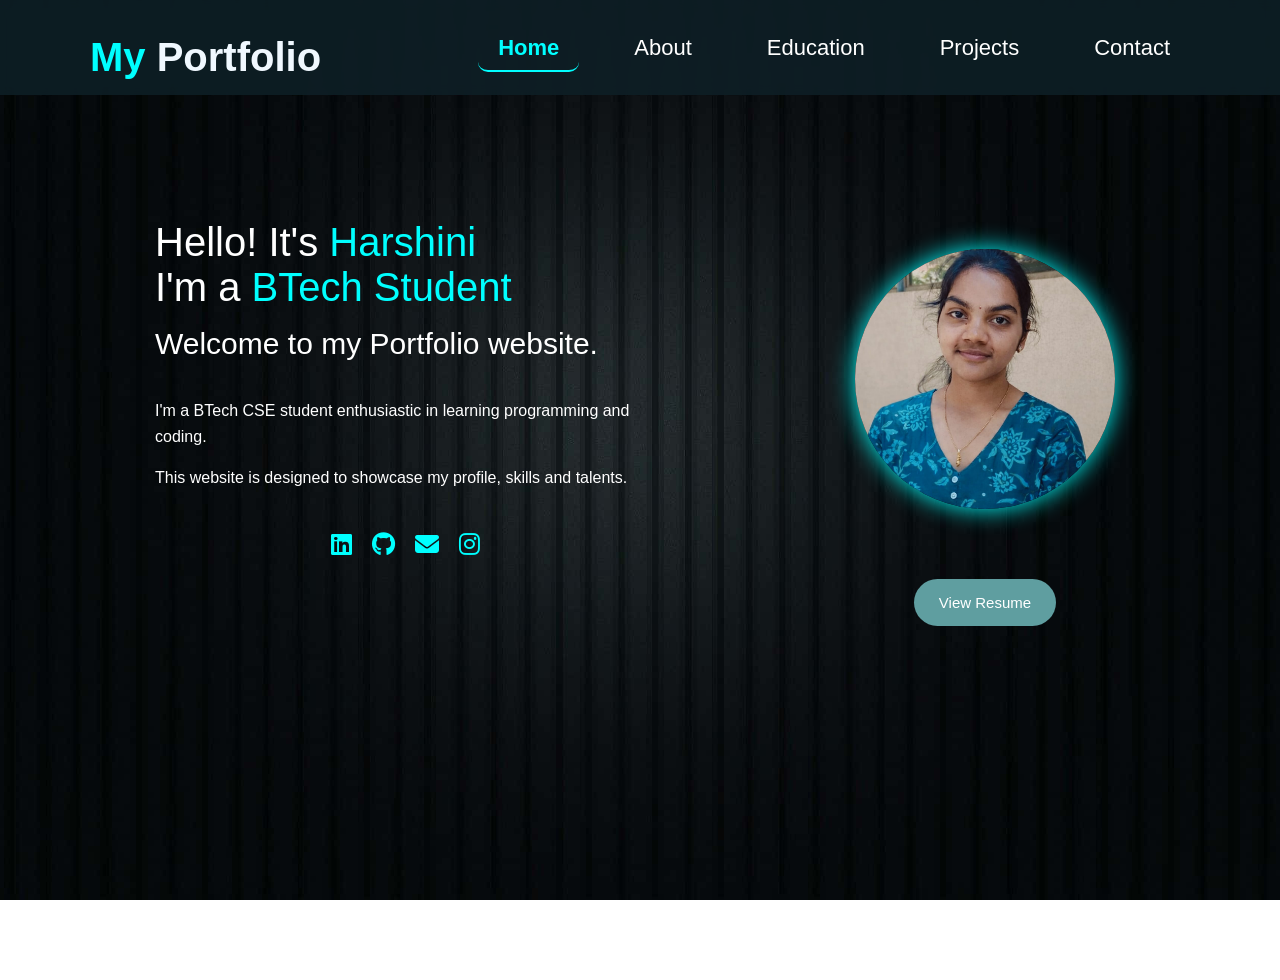
==== index.html @ 45c60335 "Initial portfolio" ====
<!DOCTYPE html>
<html lang="en">
<head>
    <meta charset="UTF-8">
    <title>My Portfolio</title>
    <meta name="viewport" content = "width=device-width, initial-scale=1.0">
    <link rel="stylesheet" href="home.css">

    <!-- Font Awesome for icons -->
    <link rel="stylesheet"
     href="https://cdnjs.cloudflare.com/ajax/libs/font-awesome/6.5.0/css/all.min.css">
</head>
<body>

    <!-- Navbar -->
    <nav class="navbar">
        <div class="logo"><span>My </span>Portfolio</div>

        <ul class="nav-links">
            <li><a href="index.html" class="active">Home</a></li>
            <li><a href="about.html">About</a></li>
            <li><a href="education.html">Education</a></li>
            <li><a href="skills.html">Projects</a></li>
            <li><a href="contact.html">Contact</a></li>
        </ul>
    </nav>

    <!-- Main Section -->
    <div class="description">

        <!-- Left Section -->
        <div class="text">

            <strong>Hello! It's <span>Harshini</span></strong><br>
            <strong>I'm a <span>BTech Student</span></strong>

            <p id="a">Welcome to my Portfolio website.</p>
            <p>I'm a BTech CSE student enthusiastic in learning programming and coding.</p>
            <p>This website is designed to showcase my profile, skills and talents.</p>

            <!-- Social Icons -->
            <div class="social-icons">
                <a href="https://www.linkedin.com/in/harshini-vedulla-7b301a3a8" target="_blank"><i class="fab fa-linkedin"></i></a>
                <a href="https://github.com/harshinivsvs" target="_blank"><i class="fab fa-github"></i></a>
                <a href="mailto:harshinivedulla@outlook.com" target="_blank"><i class="fas fa-envelope"></i></a>
                <a href="https://www.instagram.com/harshinivedulla" target="_blank"><i class="fab fa-instagram"></i></a>
            </div>

        </div>

        <!-- Right Section -->
        <div class="image-section">

            <img src="Me.jpeg" alt="Profile Image">

           <a href="resume/resume.html" target="_blank" class="resume-btn">View Resume</a>

        </div>

    </div>

</body>
</html>
---- home.css ----
/* Body */
body {
    margin: 0;
    font-family: Arial, sans-serif;
    background: linear-gradient(to right, #0f2027, #203a43, #2c5364);
    color: white;
    background-image: url("Homebackground.jpg");
    background-size: cover;
    background-position: center;
    padding-top: 80px;
    background-repeat: no-repeat;
background-attachment: fixed;

min-height: 100vh;
    display: auto;
}

/* Navbar */
.navbar {
    display: flex;
    justify-content: space-between;
    align-items: center;
    padding: 15px 60px;
    position: fixed;
    top: 0;
    left: 0;
    width: 100%;
    
    background: rgba(15,32,39,0.85);
backdrop-filter: blur(6px);
    z-index:1000;
}
.navbar span{
    color:aqua;
}

.logo {
    font-size: 40px;
    font-weight: bold;
    color:aliceblue;
    padding-left: 30px;
    padding-top: 20px;
}

.nav-links {
    list-style: none;
    display: flex;
    gap: 35px;
    margin-right: 150px;
}

.nav-links a {
    text-decoration: none;
    padding: 10px 20px;
    color: white;
    font-size: 22px;
    transition: 0.3s;
    border-radius: 10px;
}

.nav-links a:hover {
    color: aqua;
    transform: translateY(-3px);
    text-decoration: underline;
}
.nav-links a.active{
color: aqua;
font-weight: bold;
border-bottom: 2px solid aqua;
}
/* Main Section */
.description {
    display: flex;
    justify-content: space-around;
    align-items: center;
    margin-top: 80px;
    padding: 60px;
}

/* Left Text */
.text {
    max-width: 500px;
}

.text strong {
    font-size: 40px;
    font-weight: lighter;
}

.text span {
    color: aqua;
}

#a {
    font-size: 30px;
}

.text p {
    margin-top: 10px;
    line-height: 1.6;
}

/* Social Icons */
.social-icons {
    margin-top: 40px;
    display: flex;
    justify-content: center;
    gap: 20px;
}

.social-icons a {
    color: aqua;
    font-size: 24px;
    transition: 0.3s;
}

.social-icons a:hover {
    color: white;
}

/* Right Section */
.image-section {
    display: flex;
    flex-direction: column;
    align-items: center;
    width: 280px;
    height: 280px;
    
    
    
}

.image-section img {
    
    object-fit: cover;
     width:260px;
    height:260px;
    object-fit:cover;
    border-radius:50%;
    box-shadow: 0 0 25px aqua;
    margin-bottom: 40px;
    
}

/* Resume Button */
.resume-btn {
    background-color: cadetblue;
    margin-top: 30px;
    color: white;
    text-decoration: none;
    display: inline-block;
    padding: 15px 25px;
    font-size: 15px;
    border-radius: 28px;
}

/* Mobile Responsive */
@media (max-width:768px){

.navbar{
flex-direction: column;
align-items: center;
padding: 20px 0;
}

.logo{
font-size: 32px;
}

.nav-links{
flex-direction: column;
gap: 22px;
margin: 10px 0;
}

.nav-links a{
font-size: 18px;
}

.description{
flex-direction: column;
align-items: center;
text-align: center;
margin-top: 220px;
padding: 20px;
}

.text{
max-width: 90%;
}

.text strong{
font-size: 30px;
}

#a{
font-size: 24px;
}

.image-section{
margin-top: 30px;
}

.image-section img{
width: 200px;
height: 200px;
}

.resume-btn{
margin-top: 20px;
}

.social-icons{
gap: 15px;
}

}
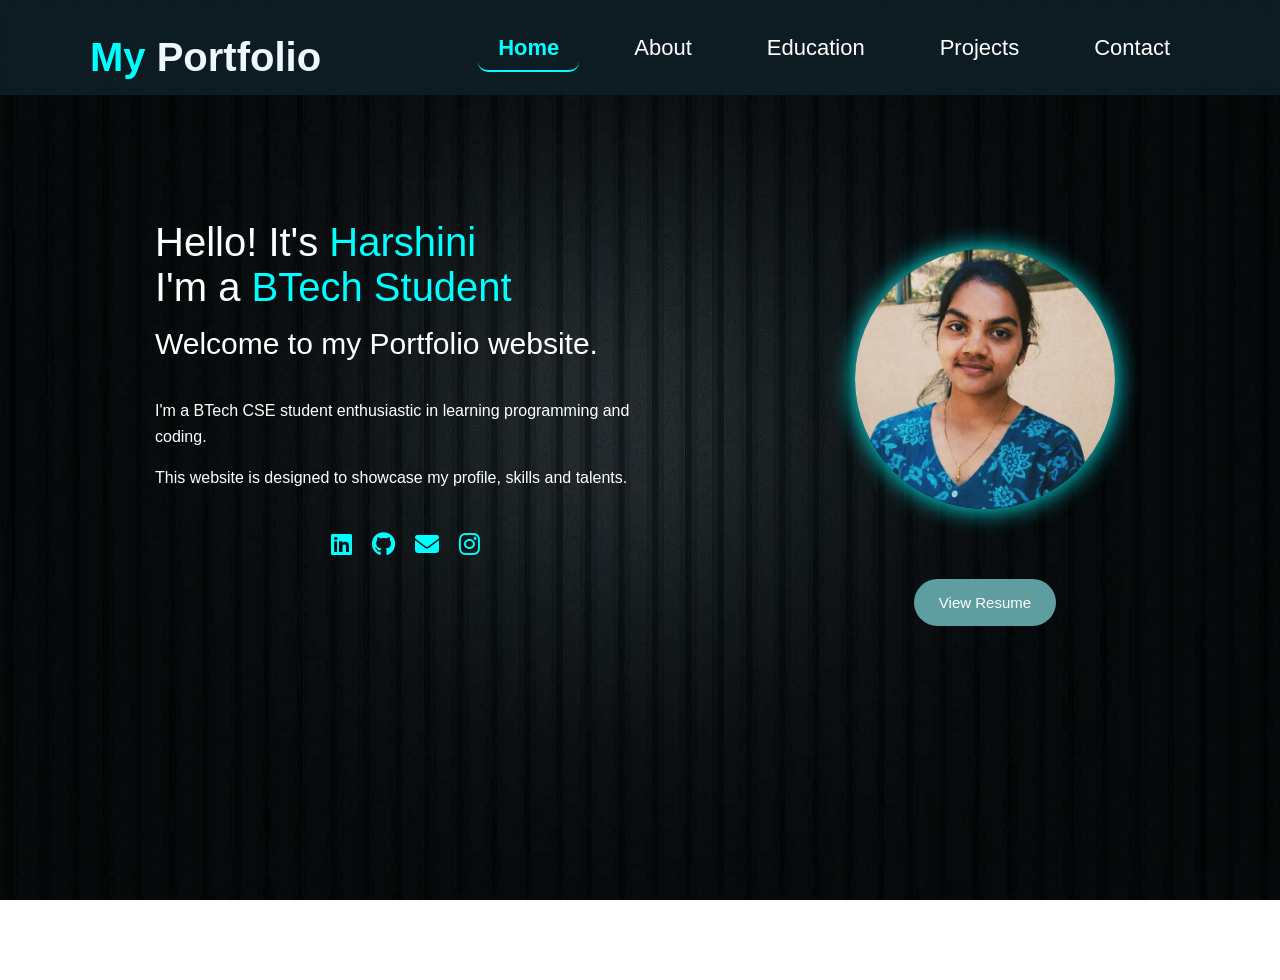
==== commit 0cddadfe: "modified" ====
--- a/index.html
+++ b/index.html
@@ -6,13 +6,11 @@
     <meta name="viewport" content = "width=device-width, initial-scale=1.0">
     <link rel="stylesheet" href="home.css">
 
-    <!-- Font Awesome for icons -->
     <link rel="stylesheet"
      href="https://cdnjs.cloudflare.com/ajax/libs/font-awesome/6.5.0/css/all.min.css">
 </head>
 <body>
 
-    <!-- Navbar -->
     <nav class="navbar">
         <div class="logo"><span>My </span>Portfolio</div>
 
@@ -25,10 +23,8 @@
         </ul>
     </nav>
 
-    <!-- Main Section -->
     <div class="description">
 
-        <!-- Left Section -->
         <div class="text">
 
             <strong>Hello! It's <span>Harshini</span></strong><br>
@@ -38,7 +34,6 @@
             <p>I'm a BTech CSE student enthusiastic in learning programming and coding.</p>
             <p>This website is designed to showcase my profile, skills and talents.</p>
 
-            <!-- Social Icons -->
             <div class="social-icons">
                 <a href="https://www.linkedin.com/in/harshini-vedulla-7b301a3a8" target="_blank"><i class="fab fa-linkedin"></i></a>
                 <a href="https://github.com/harshinivsvs" target="_blank"><i class="fab fa-github"></i></a>
@@ -48,10 +43,9 @@
 
         </div>
 
-        <!-- Right Section -->
         <div class="image-section">
 
-            <img src="Me.jpeg" alt="Profile Image">
+            <img src="portfoliopic.jpeg" alt="Profile Image">
 
            <a href="resume/resume.html" target="_blank" class="resume-btn">View Resume</a>
 
--- a/home.css
+++ b/home.css
@@ -1,4 +1,3 @@
-/* Body */
 body {
     margin: 0;
     font-family: Arial, sans-serif;
@@ -9,13 +8,11 @@
     background-position: center;
     padding-top: 80px;
     background-repeat: no-repeat;
-background-attachment: fixed;
-
-min-height: 100vh;
+    background-attachment: fixed;
+    min-height: 100vh;
     display: auto;
 }
 
-/* Navbar */
 .navbar {
     display: flex;
     justify-content: space-between;
@@ -25,9 +22,8 @@
     top: 0;
     left: 0;
     width: 100%;
-    
     background: rgba(15,32,39,0.85);
-backdrop-filter: blur(6px);
+    backdrop-filter: blur(6px);
     z-index:1000;
 }
 .navbar span{
@@ -64,11 +60,11 @@
     text-decoration: underline;
 }
 .nav-links a.active{
-color: aqua;
-font-weight: bold;
-border-bottom: 2px solid aqua;
-}
-/* Main Section */
+    color: aqua;
+    font-weight: bold;
+    border-bottom: 2px solid aqua;
+}
+
 .description {
     display: flex;
     justify-content: space-around;
@@ -77,7 +73,6 @@
     padding: 60px;
 }
 
-/* Left Text */
 .text {
     max-width: 500px;
 }
@@ -100,7 +95,6 @@
     line-height: 1.6;
 }
 
-/* Social Icons */
 .social-icons {
     margin-top: 40px;
     display: flex;
@@ -118,22 +112,18 @@
     color: white;
 }
 
-/* Right Section */
 .image-section {
     display: flex;
     flex-direction: column;
     align-items: center;
     width: 280px;
-    height: 280px;
-    
-    
-    
+    height: 280px;    
 }
 
 .image-section img {
     
     object-fit: cover;
-     width:260px;
+    width:260px;
     height:260px;
     object-fit:cover;
     border-radius:50%;
@@ -142,76 +132,80 @@
     
 }
 
-/* Resume Button */
 .resume-btn {
     background-color: cadetblue;
     margin-top: 30px;
-    color: white;
+    color:white;
     text-decoration: none;
     display: inline-block;
     padding: 15px 25px;
     font-size: 15px;
     border-radius: 28px;
-}
-
-/* Mobile Responsive */
+
+}
+.resume-btn:hover{
+    transform:translateY(-8px);
+    box-shadow:0 0 25px aqua;
+    background-color:white;
+    color:grey;
+}
+
 @media (max-width:768px){
 
 .navbar{
-flex-direction: column;
-align-items: center;
-padding: 20px 0;
+    flex-direction: column;
+    align-items: center;
+    padding: 20px 0;
 }
 
 .logo{
-font-size: 32px;
+    font-size: 32px;
 }
 
 .nav-links{
-flex-direction: column;
-gap: 22px;
-margin: 10px 0;
+    flex-direction: column;
+    gap: 22px;
+    margin: 10px 0;
 }
 
 .nav-links a{
-font-size: 18px;
+    font-size: 18px;
 }
 
 .description{
-flex-direction: column;
-align-items: center;
-text-align: center;
-margin-top: 220px;
-padding: 20px;
+    flex-direction: column;
+    align-items: center;
+    text-align: center;
+    margin-top: 220px;
+    padding: 20px;
 }
 
 .text{
-max-width: 90%;
+    max-width: 90%;
 }
 
 .text strong{
-font-size: 30px;
+    font-size: 30px;
 }
 
 #a{
-font-size: 24px;
+    font-size: 24px;
 }
 
 .image-section{
-margin-top: 30px;
+    margin-top: 30px;
 }
 
 .image-section img{
-width: 200px;
-height: 200px;
+    width: 200px;
+    height: 200px;
 }
 
 .resume-btn{
-margin-top: 20px;
+    margin-top: 20px;
 }
 
 .social-icons{
-gap: 15px;
-}
-
+    gap: 15px;
+}
 }
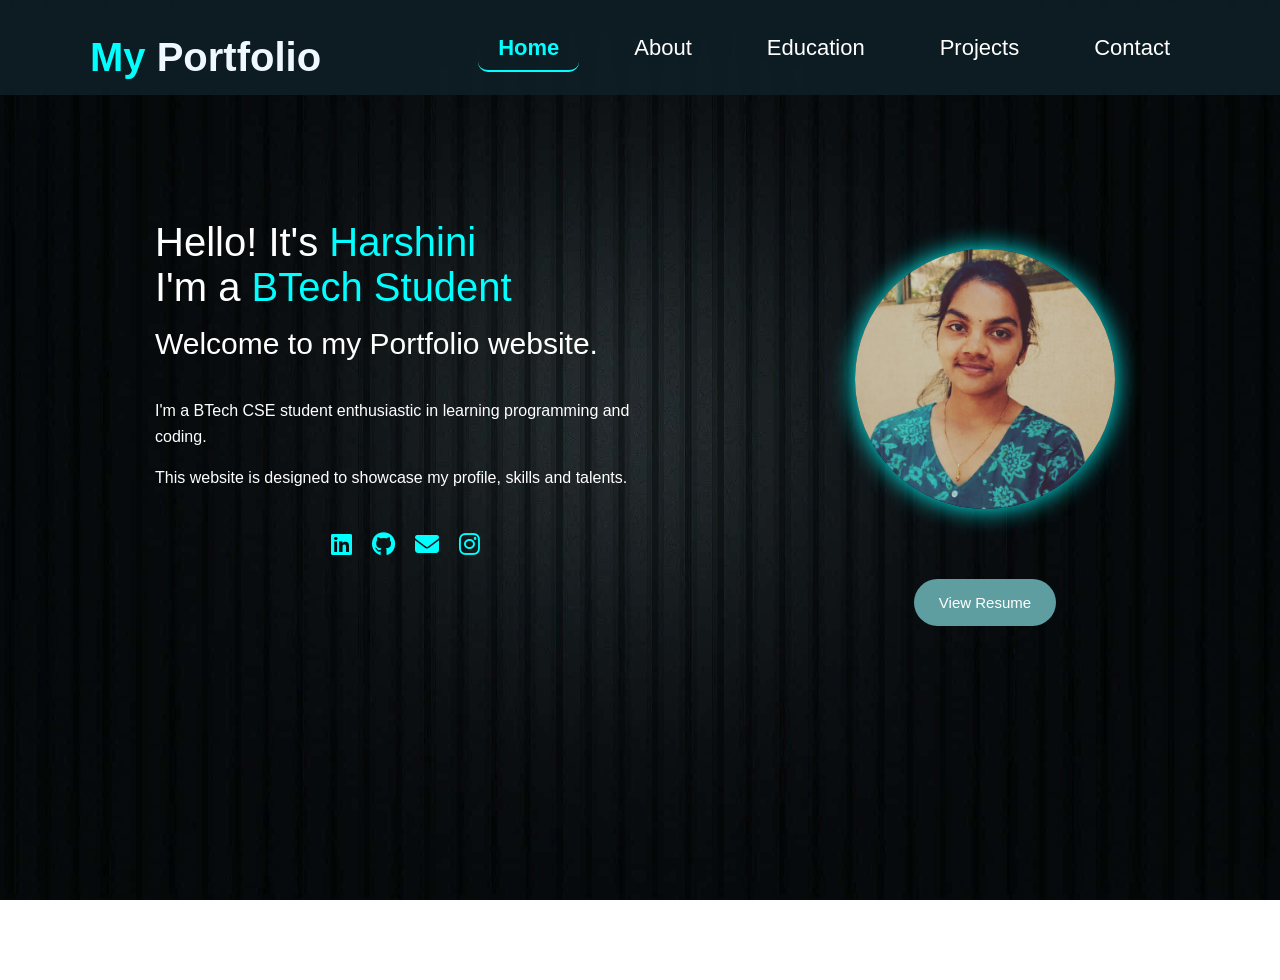
==== commit 17701400: "new" ====
--- a/index.html
+++ b/index.html
@@ -45,7 +45,7 @@
 
         <div class="image-section">
 
-            <img src="portfoliopic.jpeg" alt="Profile Image">
+            <img src="picportfolio.jpeg" alt="Profile Image">
 
            <a href="resume/resume.html" target="_blank" class="resume-btn">View Resume</a>
 
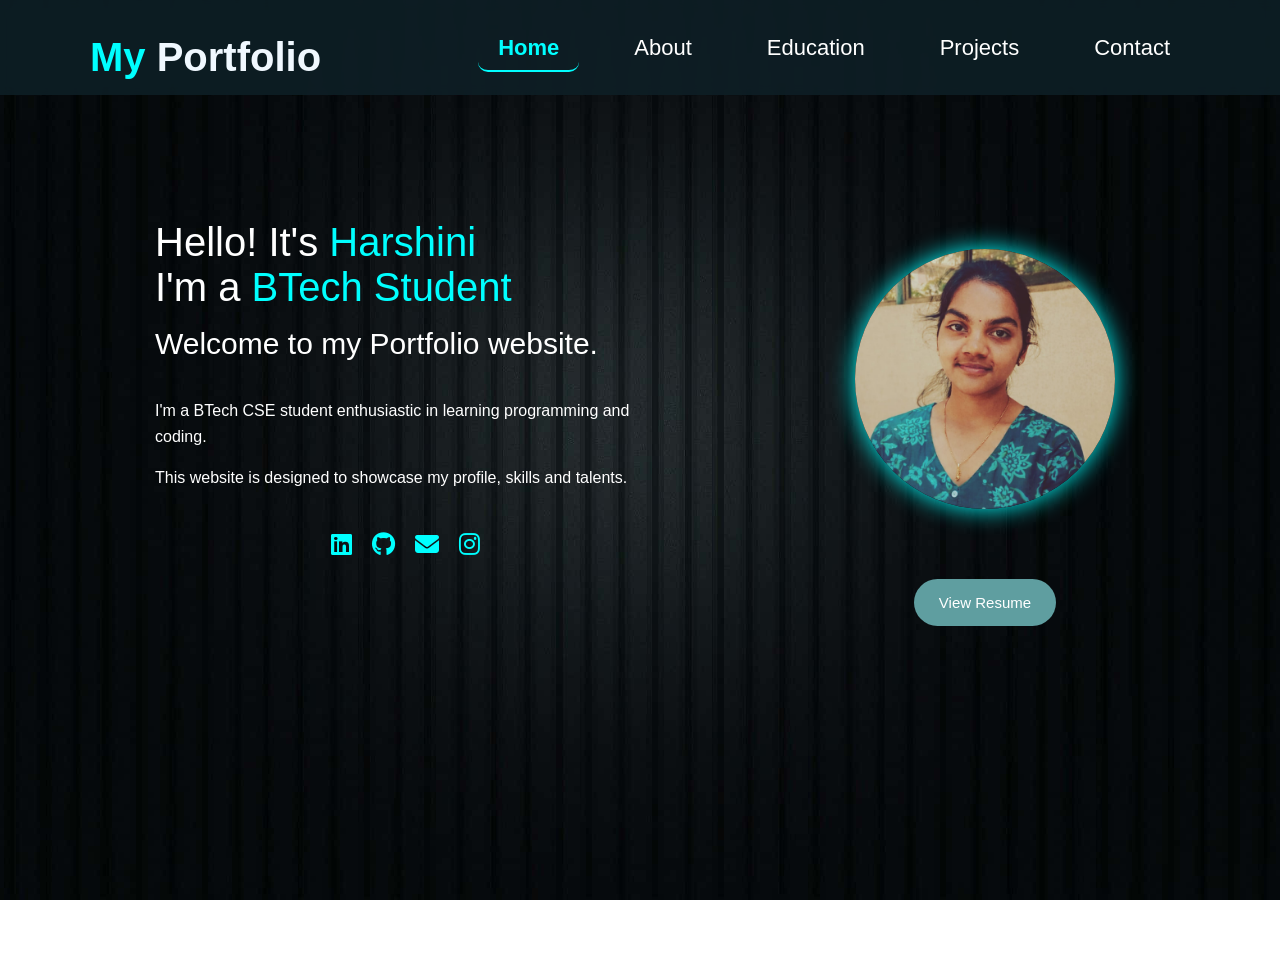
==== commit 1b384296: "updated one" ====
--- a/index.html
+++ b/index.html
@@ -25,7 +25,7 @@
 
     <div class="description">
 
-        <div class="text">
+        <div class="text fade-in">
 
             <strong>Hello! It's <span>Harshini</span></strong><br>
             <strong>I'm a <span>BTech Student</span></strong>
@@ -43,7 +43,7 @@
 
         </div>
 
-        <div class="image-section">
+        <div class="image-section fade-in">
 
             <img src="picportfolio.jpeg" alt="Profile Image">
 
--- a/home.css
+++ b/home.css
@@ -150,6 +150,21 @@
     color:grey;
 }
 
+.fade-in{
+    animation: fadeInUp 1s ease forwards;
+}
+
+@keyframes fadeInUp {
+    from{
+        opacity:0;
+        transform:translateY(80px);
+    }
+    to{
+        opacity:1;
+        transform:translateY(0);
+    }
+}
+
 @media (max-width:768px){
 
 .navbar{
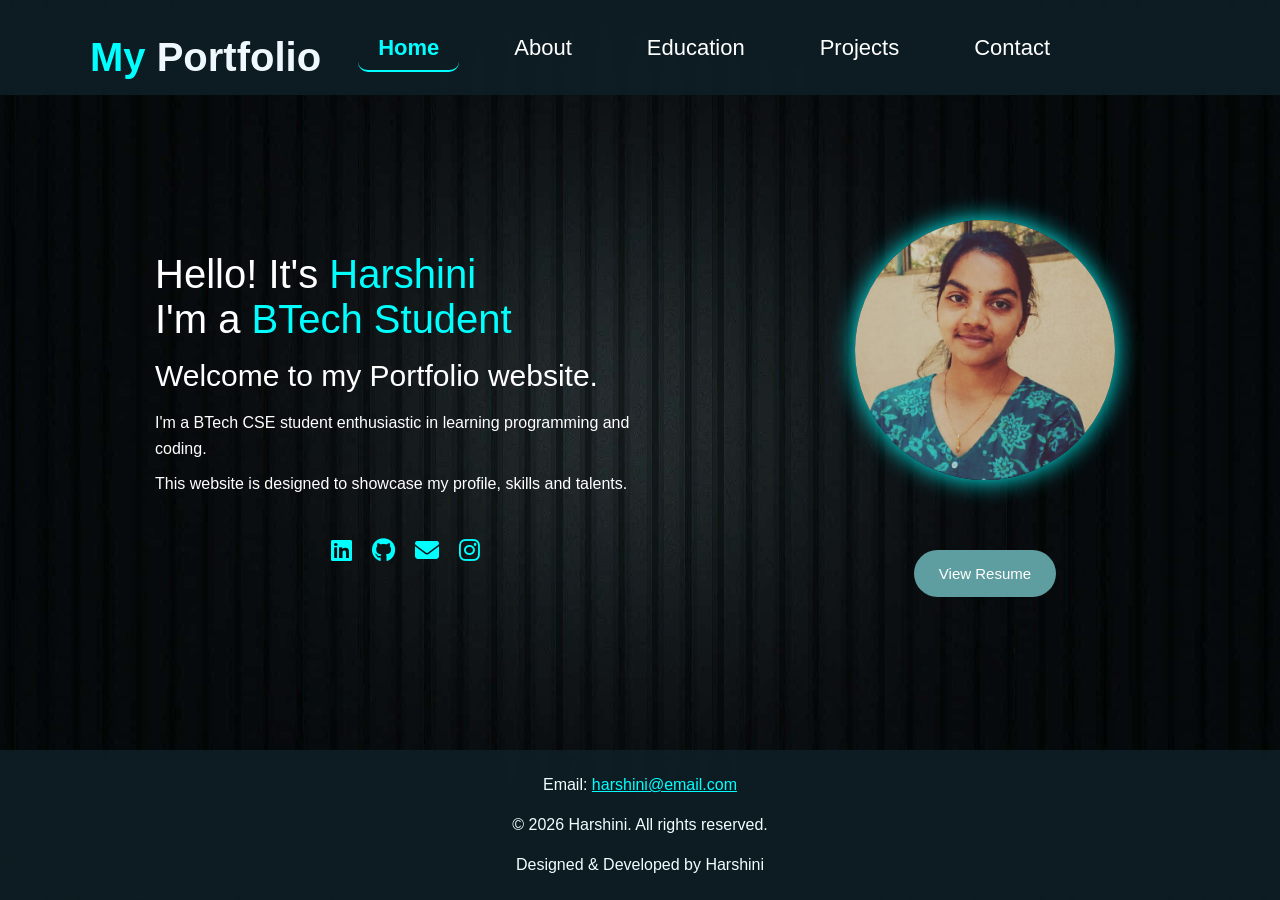
==== commit 9662116e: "new version portfolio" ====
--- a/index.html
+++ b/index.html
@@ -52,6 +52,10 @@
         </div>
 
     </div>
-
+    <footer class="foot">
+        <p>Email: <a href="mailto:harshinivsvs@gmail.com" class="footer-link">harshini@email.com</a></p>
+        <p>© 2026 Harshini. All rights reserved.</p>
+        <p>Designed & Developed by Harshini</p>
+    </footer>
 </body>
 </html>
--- a/home.css
+++ b/home.css
@@ -1,3 +1,9 @@
+* {
+    margin: 0;
+    padding: 0;
+    box-sizing: border-box;
+}
+
 body {
     margin: 0;
     font-family: Arial, sans-serif;
@@ -10,7 +16,8 @@
     background-repeat: no-repeat;
     background-attachment: fixed;
     min-height: 100vh;
-    display: auto;
+    display: flex;
+    flex-direction: column;
 }
 
 .navbar {
@@ -71,6 +78,7 @@
     align-items: center;
     margin-top: 80px;
     padding: 60px;
+    margin-bottom: 50px;
 }
 
 .text {
@@ -117,7 +125,7 @@
     flex-direction: column;
     align-items: center;
     width: 280px;
-    height: 280px;    
+    height: auto;    
 }
 
 .image-section img {
@@ -154,6 +162,23 @@
     animation: fadeInUp 1s ease forwards;
 }
 
+.foot{
+    display: flex;
+    flex-direction: column;
+    justify-content: center;
+    align-items: center;
+    line-height: 2.5;
+    padding: 15px 60px;
+    width: 100%;
+    background: rgba(15,32,39,0.85);
+    backdrop-filter: blur(6px);
+    margin-top: auto;
+    color: azure;
+}
+.footer-link{
+    color: aqua;
+}
+
 @keyframes fadeInUp {
     from{
         opacity:0;
